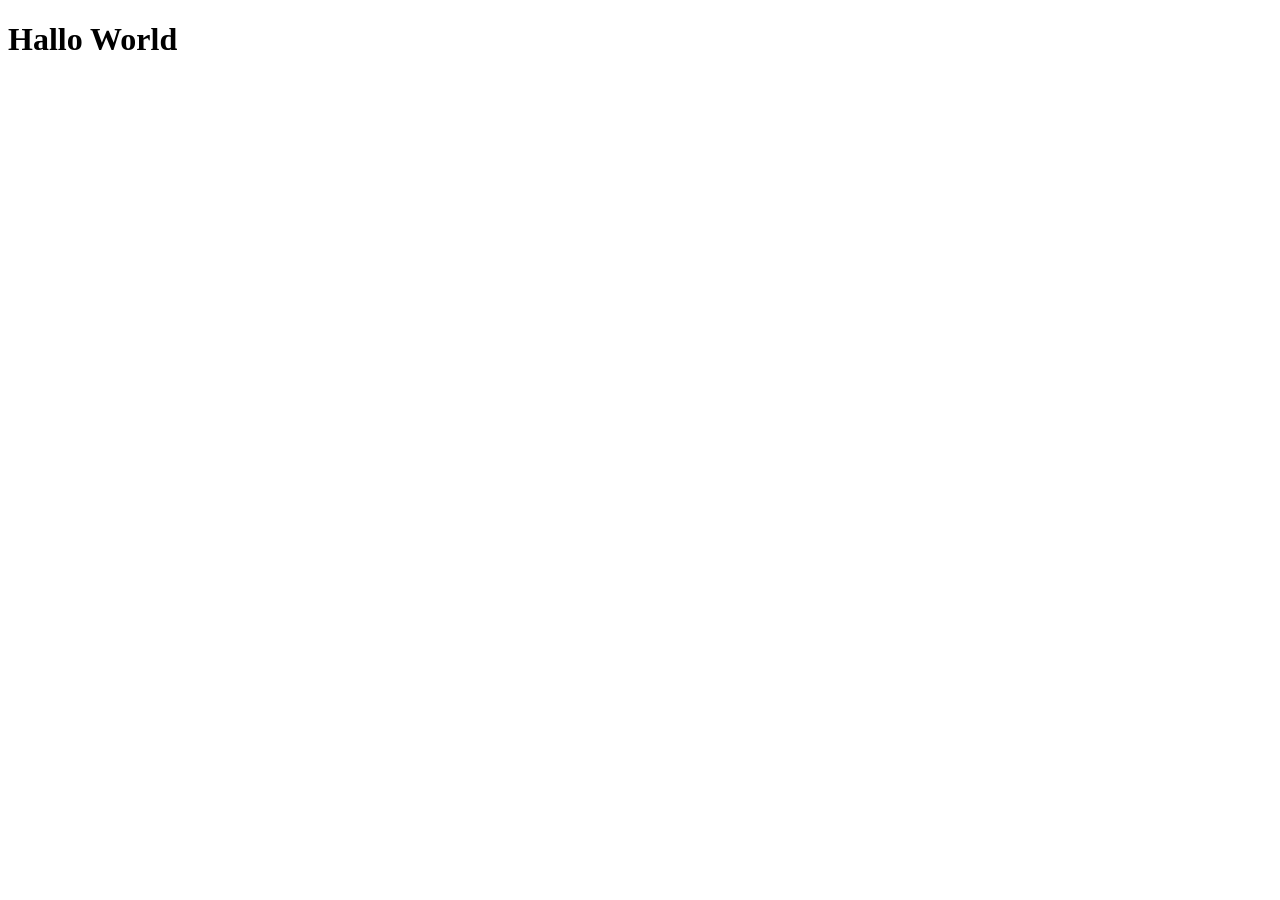
==== index.html @ 41b2a624 "Created initial folder structure" ====
<!DOCTYPE html>
<html lang="en">
<head>
    <meta charset="UTF-8">
    <meta http-equiv="X-UA-Compatible" content="IE=edge">
    <meta name="viewport" content="width=device-width, initial-scale=1.0">
    <link rel="stylesheet" href="/src/style.css"/>

    <title>Document</title>
</head>
<body>
    <h1>Hallo World</h1>
</body>
</html>
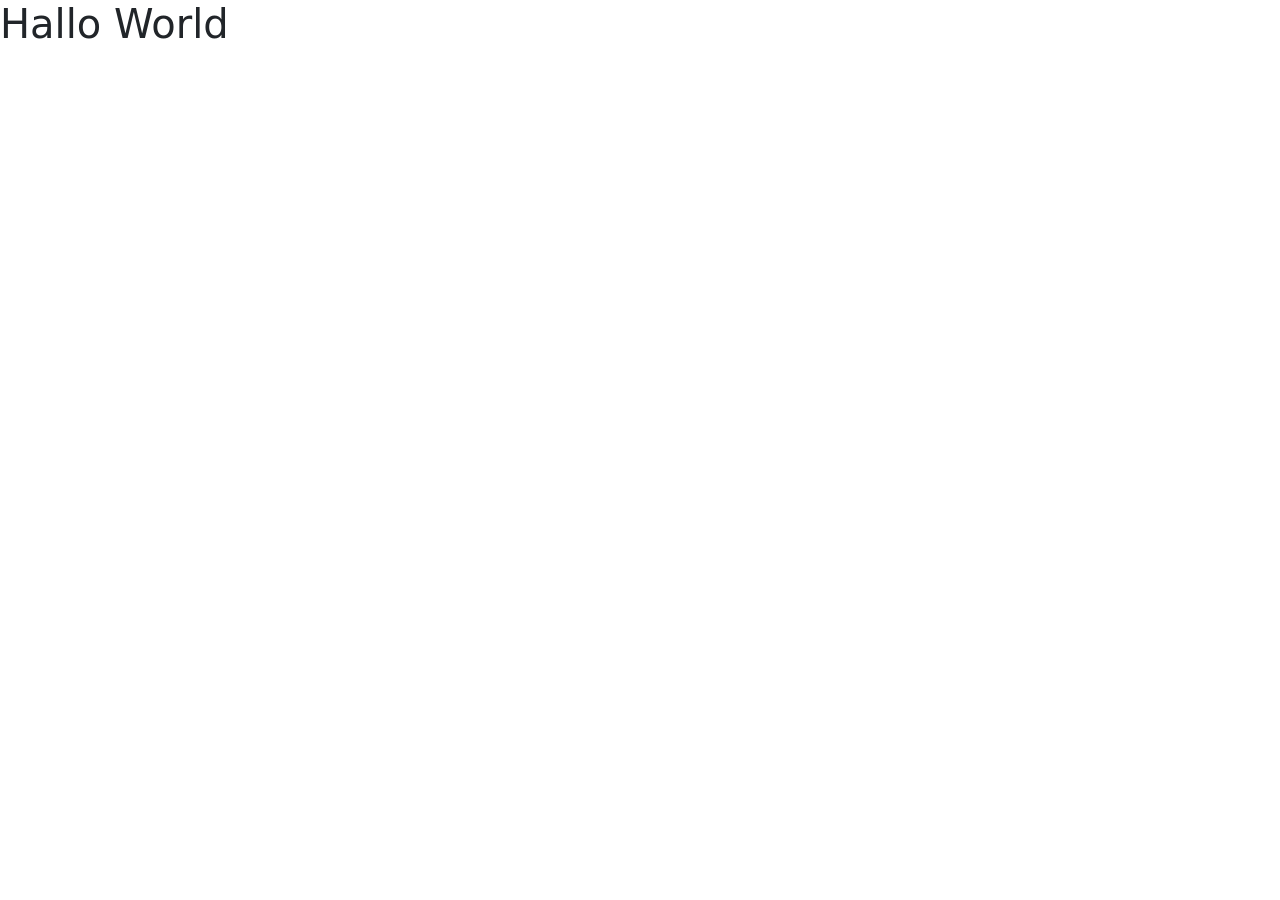
==== commit 66a675d1: "Added bootstrap css and js" ====
--- a/index.html
+++ b/index.html
@@ -5,10 +5,11 @@
     <meta http-equiv="X-UA-Compatible" content="IE=edge">
     <meta name="viewport" content="width=device-width, initial-scale=1.0">
     <link rel="stylesheet" href="/src/style.css"/>
-
+<link href="https://cdn.jsdelivr.net/npm/bootstrap@5.1.3/dist/css/bootstrap.min.css" rel="stylesheet" integrity="sha384-1BmE4kWBq78iYhFldvKuhfTAU6auU8tT94WrHftjDbrCEXSU1oBoqyl2QvZ6jIW3" crossorigin="anonymous">
     <title>Document</title>
 </head>
 <body>
     <h1>Hallo World</h1>
+    <script src="https://cdn.jsdelivr.net/npm/bootstrap@5.1.3/dist/js/bootstrap.bundle.min.js" integrity="sha384-ka7Sk0Gln4gmtz2MlQnikT1wXgYsOg+OMhuP+IlRH9sENBO0LRn5q+8nbTov4+1p" crossorigin="anonymous"></script>
 </body>
 </html>
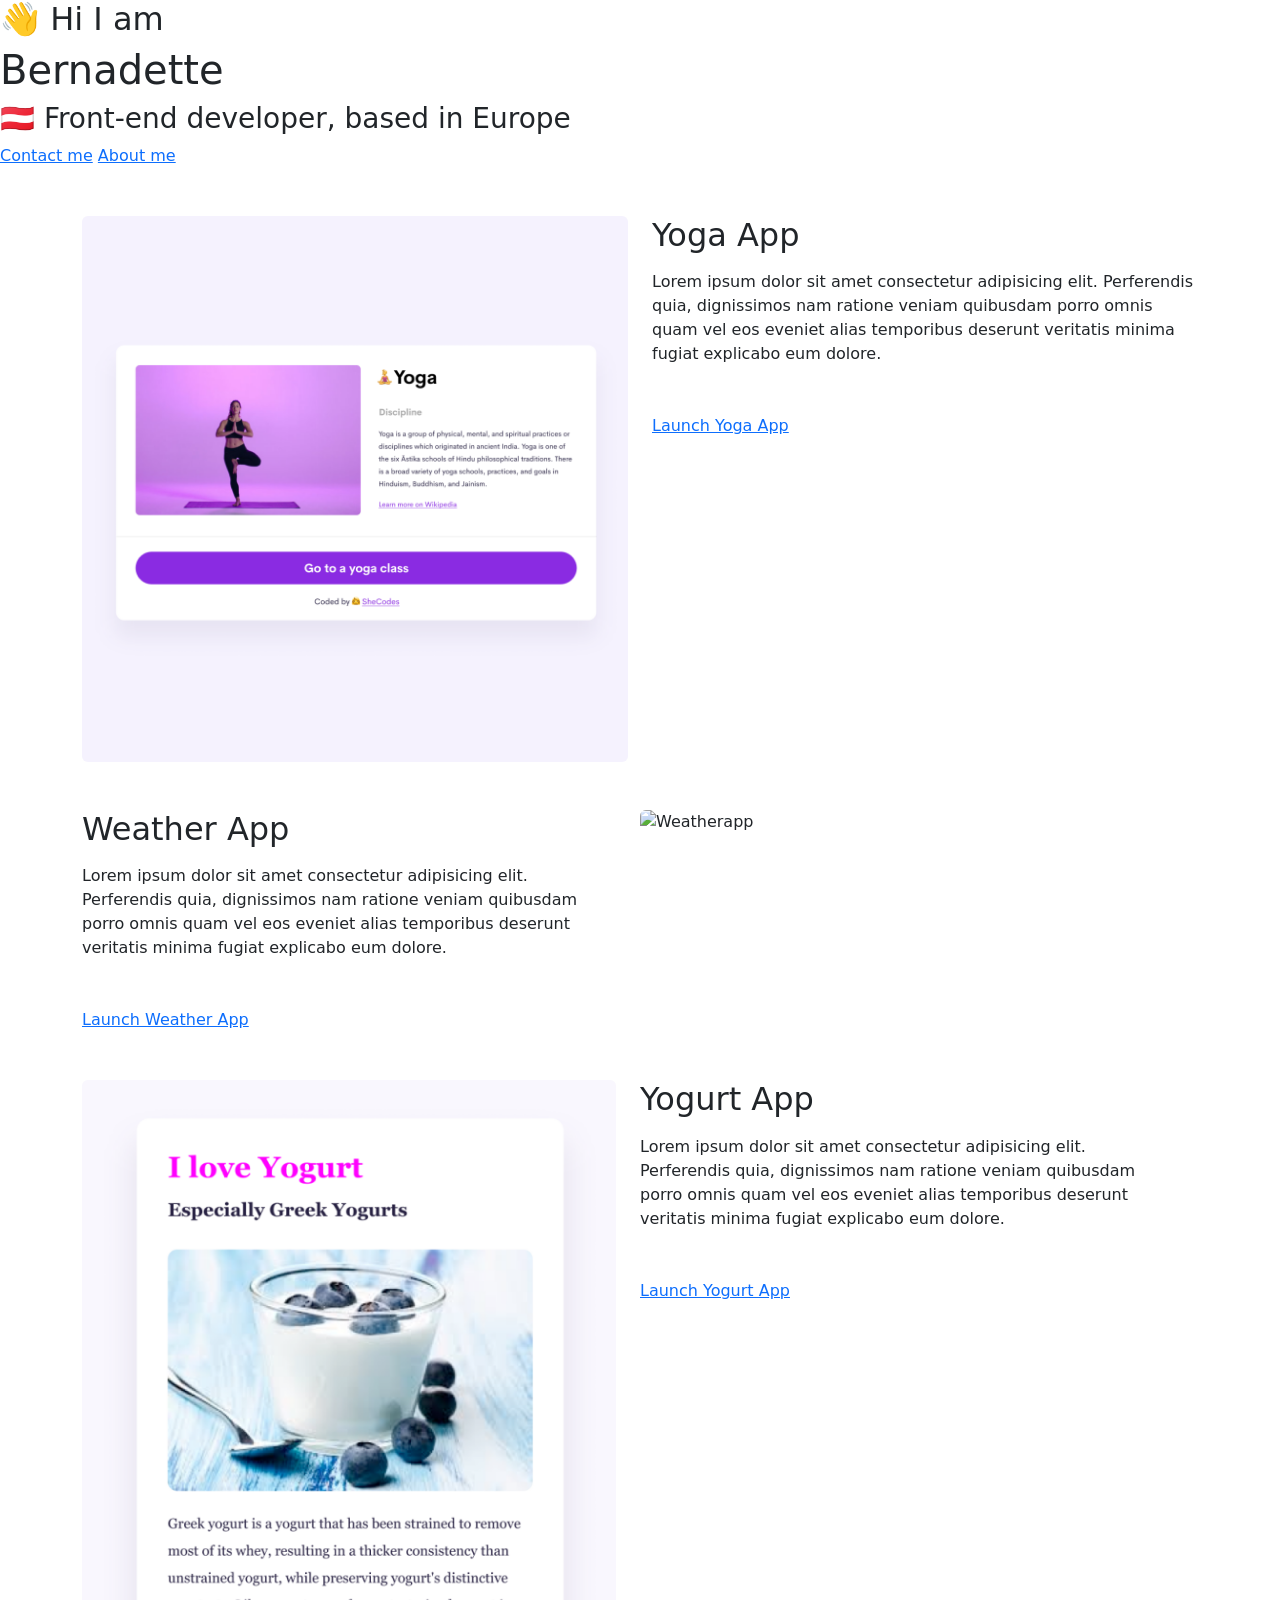
==== commit 4b564078: "Added html structure" ====
--- a/index.html
+++ b/index.html
@@ -9,7 +9,57 @@
     <title>Document</title>
 </head>
 <body>
-    <h1>Hallo World</h1>
+<h2 class="hello">👋 Hi I am</h2>
+    <h1>Bernadette</h1>
+    <h3>🇦🇹 Front-end developer, based in Europe</h3>
+    <div class="navigation-links mb-5">
+      <a href="about.html#contact" class="contact-link">Contact me</a>
+      <a href="about.html" class="about-link">About me</a>
+    </div>
+    <div class="container">
+      <div class="row">
+        <div class="col-sm-6">
+          <img
+            src="images/yoga.png"
+            class="img-fluid rounded"
+          />
+        </div>
+     <div class="col-sm-6">
+       <h2 class="text-start mb-3">Yoga App</h2>
+       <p class="text-start" >Lorem ipsum dolor sit amet consectetur adipisicing elit. Perferendis quia, dignissimos nam ratione veniam quibusdam porro omnis quam vel eos eveniet alias temporibus deserunt veritatis minima fugiat explicabo eum dolore.</p>
+       <div class="mt-5">
+          <a href="#" class="primary-link float-start ">Launch Yoga App</a>
+        </div>
+</div>
+<div class="row mt-5">
+  <div class="col-sm-6"><h2 class="text-start mb-3">Weather App</h2>
+  <p class="text-start">Lorem ipsum dolor sit amet consectetur adipisicing elit. Perferendis quia, dignissimos nam ratione veniam quibusdam porro omnis quam vel eos eveniet alias temporibus deserunt veritatis minima fugiat explicabo eum dolore.</p>
+  <div class="mt-5">
+    <a href="#" class="primary-link float-start">Launch Weather App</a>
+  </div>
+
+</div>
+  <div class="col-sm-6"><img src="images/weather.png" alt="Weatherapp" class="img-fluid rounded"/></div>
+</div>
+
+<div class="row mt-5">
+
+
+
+  
+  <div class="col-sm-6">
+    <img src="images/yogurt.png" alt="Yogurt" class="img-fluid rounded"/>
+  </div>
+  <div class="col-sm-6"><h2 class="text-start mb-3">Yogurt App</h2>
+    <p class="text-start">Lorem ipsum dolor sit amet consectetur adipisicing elit. Perferendis quia, dignissimos nam ratione veniam quibusdam porro omnis quam vel eos eveniet alias temporibus deserunt veritatis minima fugiat explicabo eum dolore.</p>
+    <div class="mt-5">
+      <a href="#" class="primary-link float-start">Launch Yogurt App</a>
+    </div>
+  </div>
+</div>
+
+      </div>
+  
     <script src="https://cdn.jsdelivr.net/npm/bootstrap@5.1.3/dist/js/bootstrap.bundle.min.js" integrity="sha384-ka7Sk0Gln4gmtz2MlQnikT1wXgYsOg+OMhuP+IlRH9sENBO0LRn5q+8nbTov4+1p" crossorigin="anonymous"></script>
 </body>
 </html>
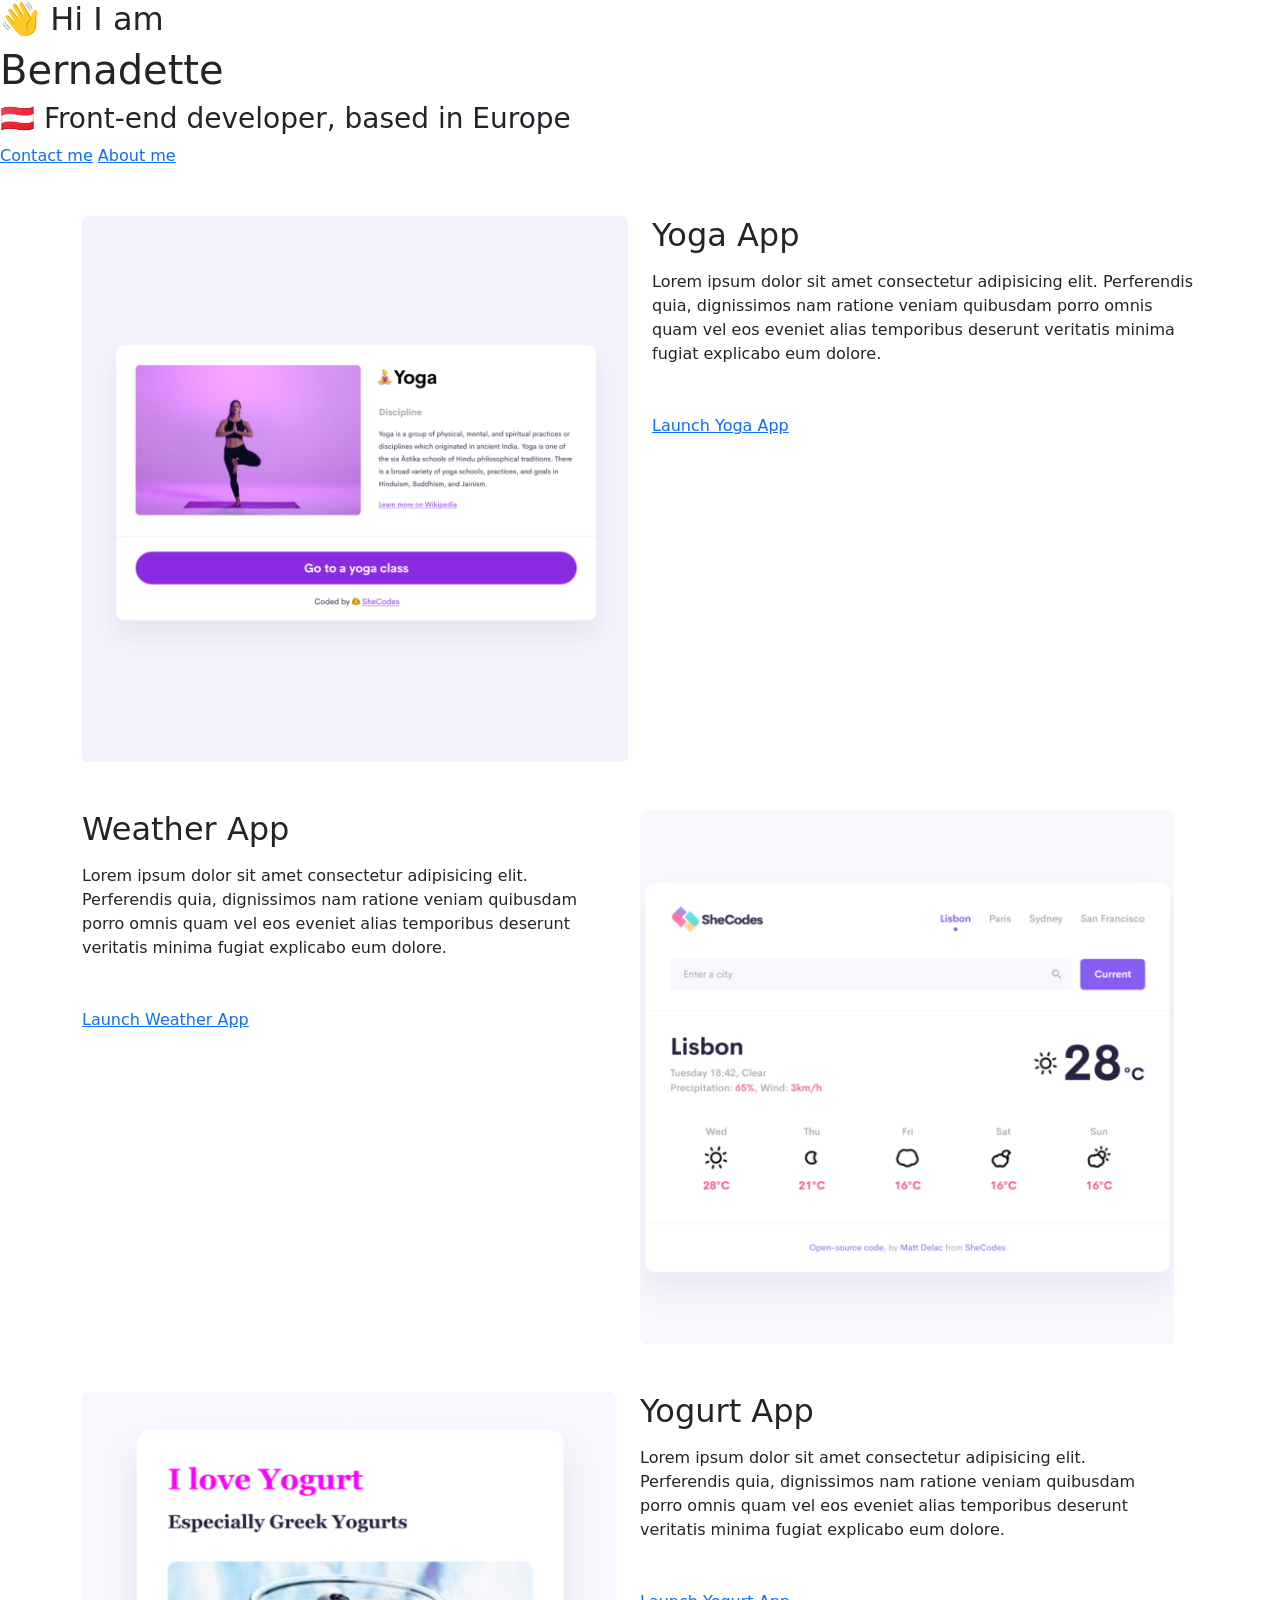
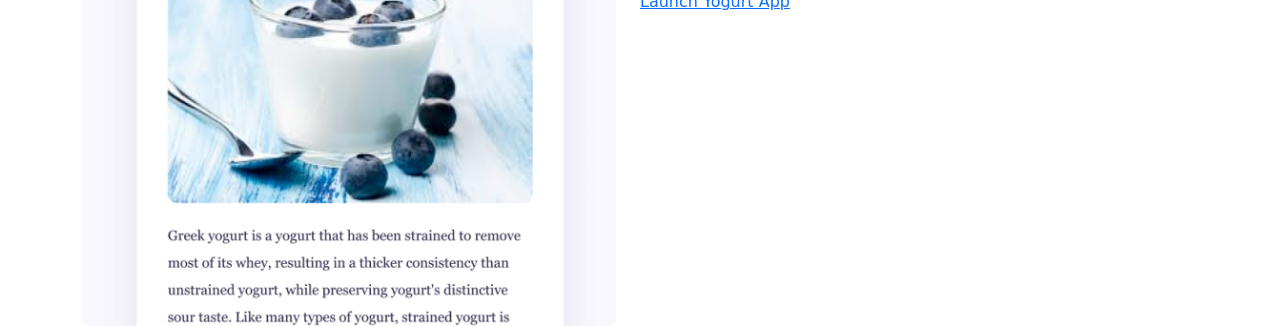
==== commit ec4ef77b: "Added html structure on about page" ====
--- a/index.html
+++ b/index.html
@@ -13,14 +13,14 @@
     <h1>Bernadette</h1>
     <h3>🇦🇹 Front-end developer, based in Europe</h3>
     <div class="navigation-links mb-5">
-      <a href="about.html#contact" class="contact-link">Contact me</a>
-      <a href="about.html" class="about-link">About me</a>
+      <a href="/about.html#contact" class="contact-link">Contact me</a>
+      <a href="/about.html" class="about-link">About me</a>
     </div>
     <div class="container">
       <div class="row">
         <div class="col-sm-6">
           <img
-            src="images/yoga.png"
+            src="/images/yoga.png"
             class="img-fluid rounded"
           />
         </div>
@@ -39,7 +39,7 @@
   </div>
 
 </div>
-  <div class="col-sm-6"><img src="images/weather.png" alt="Weatherapp" class="img-fluid rounded"/></div>
+  <div class="col-sm-6"><img src="/images/weatherapp.png" alt="Weatherapp" class="img-fluid rounded"/></div>
 </div>
 
 <div class="row mt-5">
@@ -48,7 +48,7 @@
 
   
   <div class="col-sm-6">
-    <img src="images/yogurt.png" alt="Yogurt" class="img-fluid rounded"/>
+    <img src="/images/yogurt.png" alt="Picture of a yogurt" class="img-fluid rounded"/>
   </div>
   <div class="col-sm-6"><h2 class="text-start mb-3">Yogurt App</h2>
     <p class="text-start">Lorem ipsum dolor sit amet consectetur adipisicing elit. Perferendis quia, dignissimos nam ratione veniam quibusdam porro omnis quam vel eos eveniet alias temporibus deserunt veritatis minima fugiat explicabo eum dolore.</p>
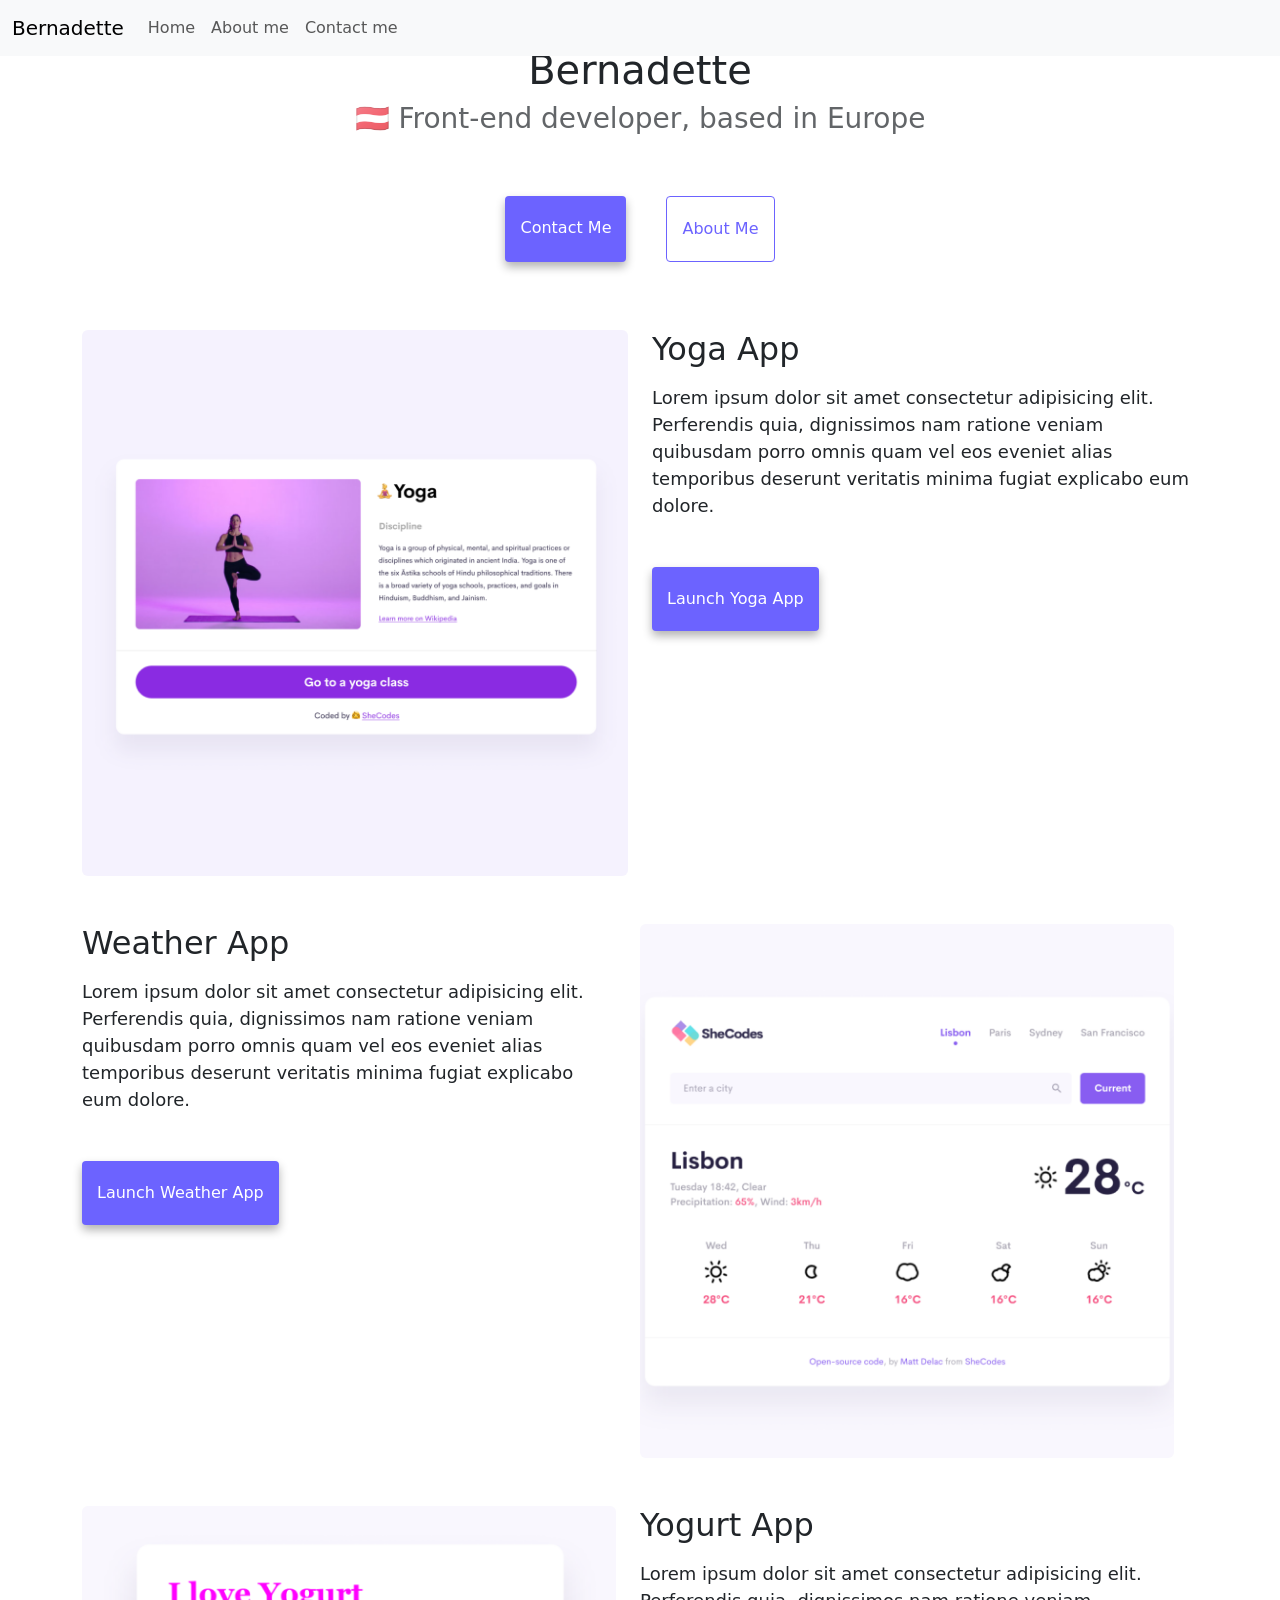
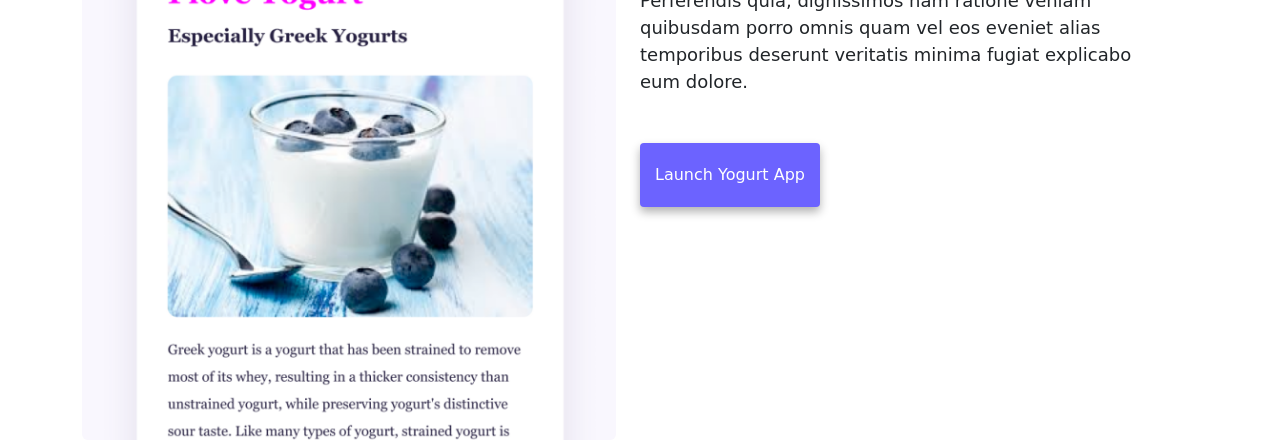
==== commit b2279031: "Added navigation" ====
--- a/index.html
+++ b/index.html
@@ -9,6 +9,38 @@
     <title>Document</title>
 </head>
 <body>
+      <nav
+      class="navbar navbar-expand-lg navbar-light bg-light fixed-top navigationbar"
+    >
+      <div class="container-fluid">
+        <a class="navbar-brand" href="/">Bernadette</a>
+        <button
+          class="navbar-toggler"
+          type="button"
+          data-bs-toggle="collapse"
+          data-bs-target="#navbarNav"
+          aria-controls="navbarNav"
+          aria-expanded="false"
+          aria-label="Toggle navigation"
+        >
+          <span class="navbar-toggler-icon"></span>
+        </button>
+        <div class="collapse navbar-collapse" id="navbarNav">
+          <ul class="navbar-nav">
+            <li class="nav-item">
+              <a class="nav-link" aria-current="page" href="/">Home</a>
+            </li>
+            <li class="nav-item">
+              <a class="nav-link" href="/about.html">About me</a>
+            </li>
+            <li class="nav-item">
+              <a class="nav-link" href="/about.html#contact">Contact me</a>
+            </li>
+          </ul>
+        </div>
+      </div>
+    </nav>
+
 <h2 class="hello">👋 Hi I am</h2>
     <h1>Bernadette</h1>
     <h3>🇦🇹 Front-end developer, based in Europe</h3>
--- a/src/style.css
+++ b/src/style.css
@@ -0,0 +1,103 @@
+:root {
+  --primary-color: #6c63ff;
+  --secondary-color: #f5f2fe;
+  --box-shadow: 0 5px 10px rgba(0, 0, 0, 0.3);
+}
+
+body{
+  margin-top: 100px;
+}
+
+h1,
+h2,
+h3 {
+  text-align: center;
+  margin: 0;
+}
+
+h1 {
+  font-size: 96px;
+}
+
+h2 {
+  font-size: 48px;
+}
+
+h3 {
+  font-size: 24px;
+  opacity: 0.7;
+}
+
+p {
+ 
+  border-radius: 4px;
+  font-size: 18px;
+  line-height: 1.5;
+  text-align: center;
+}
+
+.navigation-links {
+  display: flex;
+  margin-top: 40px;
+  justify-content: center;
+}
+
+.navigation-links a {
+  margin: 20px;
+  border-radius: 4px;
+  padding: 20px 15px;
+  text-decoration: none;
+  text-transform: capitalize;
+}
+
+.contact-link {
+  background: var(--primary-color);
+  box-shadow: var(--box-shadow);
+  color: white;
+}
+
+.about-link {
+  color: var(--primary-color);
+  border: 1px solid var(--primary-color);
+}
+
+.homepage-link {
+  color: var(--primary-color);
+  text-align: center;
+  display: block;
+}
+
+.about-paragraphs {
+  display: flex;
+  margin: 30px 0;
+}
+
+.about-paragraphs p {
+  margin: 10px;
+}
+
+.email-link {
+  display: flex;
+  justify-content: center;
+  color: var(--primary-color);
+  font-size: 28px;
+  text-decoration: none;
+}
+
+.email-link:hover {
+  text-decoration: underline;
+}
+.navigationbar{
+  padding-left: 80px;!important;
+
+}
+
+.primary-link{
+  border-radius:4px;
+  padding: 20px 15px;
+  text-decoration: none;
+  text-transform:capitalize;
+  background: var(--primary-color);
+  box-shadow: var(--box-shadow);
+  color: white;
+}
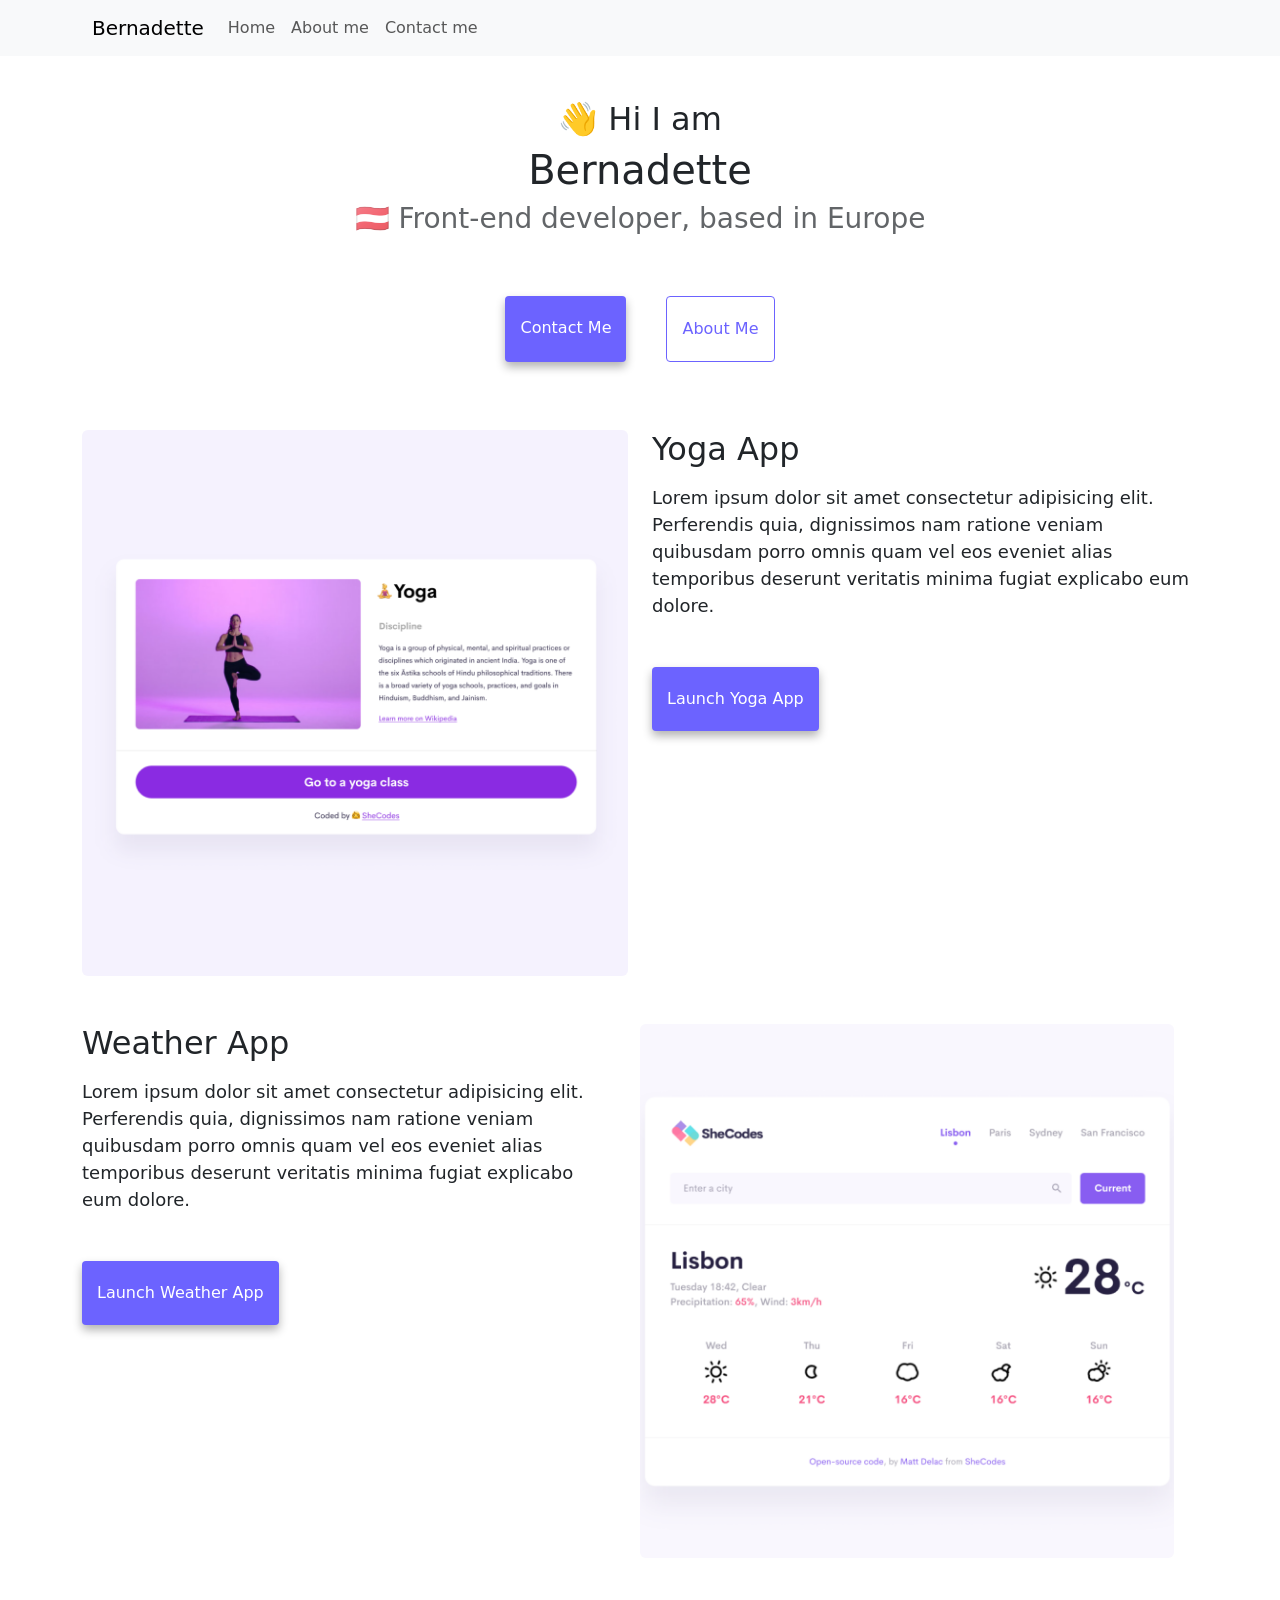
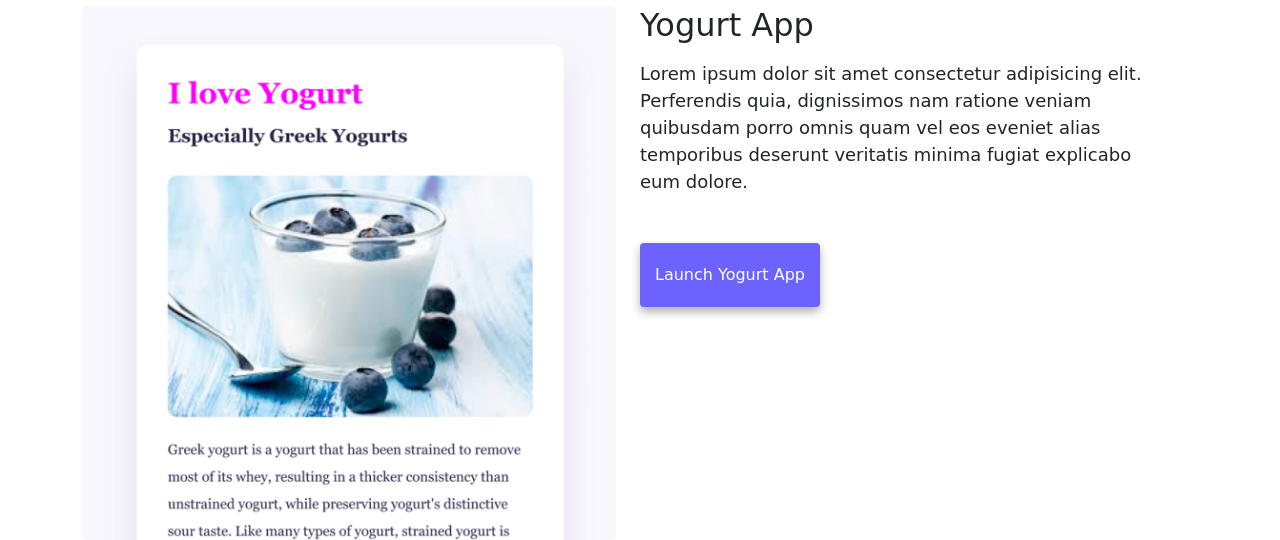
==== commit 11322612: "Added class for media query" ====
--- a/index.html
+++ b/index.html
@@ -53,7 +53,7 @@
         <div class="col-sm-6">
           <img
             src="/images/yoga.png"
-            class="img-fluid rounded"
+            class="img-fluid rounded responsive_picture"
           />
         </div>
      <div class="col-sm-6">
@@ -71,7 +71,7 @@
   </div>
 
 </div>
-  <div class="col-sm-6"><img src="/images/weatherapp.png" alt="Weatherapp" class="img-fluid rounded"/></div>
+  <div class="col-sm-6"><img src="/images/weatherapp.png" alt="Weatherapp" class="img-fluid rounded responsive_picture"/></div>
 </div>
 
 <div class="row mt-5">
@@ -80,7 +80,7 @@
 
   
   <div class="col-sm-6">
-    <img src="/images/yogurt.png" alt="Picture of a yogurt" class="img-fluid rounded"/>
+    <img src="/images/yogurt.png" alt="Picture of a yogurt" class="img-fluid rounded responsive_picture"/>
   </div>
   <div class="col-sm-6"><h2 class="text-start mb-3">Yogurt App</h2>
     <p class="text-start">Lorem ipsum dolor sit amet consectetur adipisicing elit. Perferendis quia, dignissimos nam ratione veniam quibusdam porro omnis quam vel eos eveniet alias temporibus deserunt veritatis minima fugiat explicabo eum dolore.</p>
--- a/src/style.css
+++ b/src/style.css
@@ -88,8 +88,7 @@
   text-decoration: underline;
 }
 .navigationbar{
-  padding-left: 80px;!important;
-
+  padding-left: 80px!important;
 }
 
 .primary-link{
@@ -100,4 +99,13 @@
   background: var(--primary-color);
   box-shadow: var(--box-shadow);
   color: white;
+}
+.hello{
+    margin-top: 100px;
+}
+@media screen and (max-width: 576px){
+    .responsive_picture{
+        display: none;
+    }
+
 }
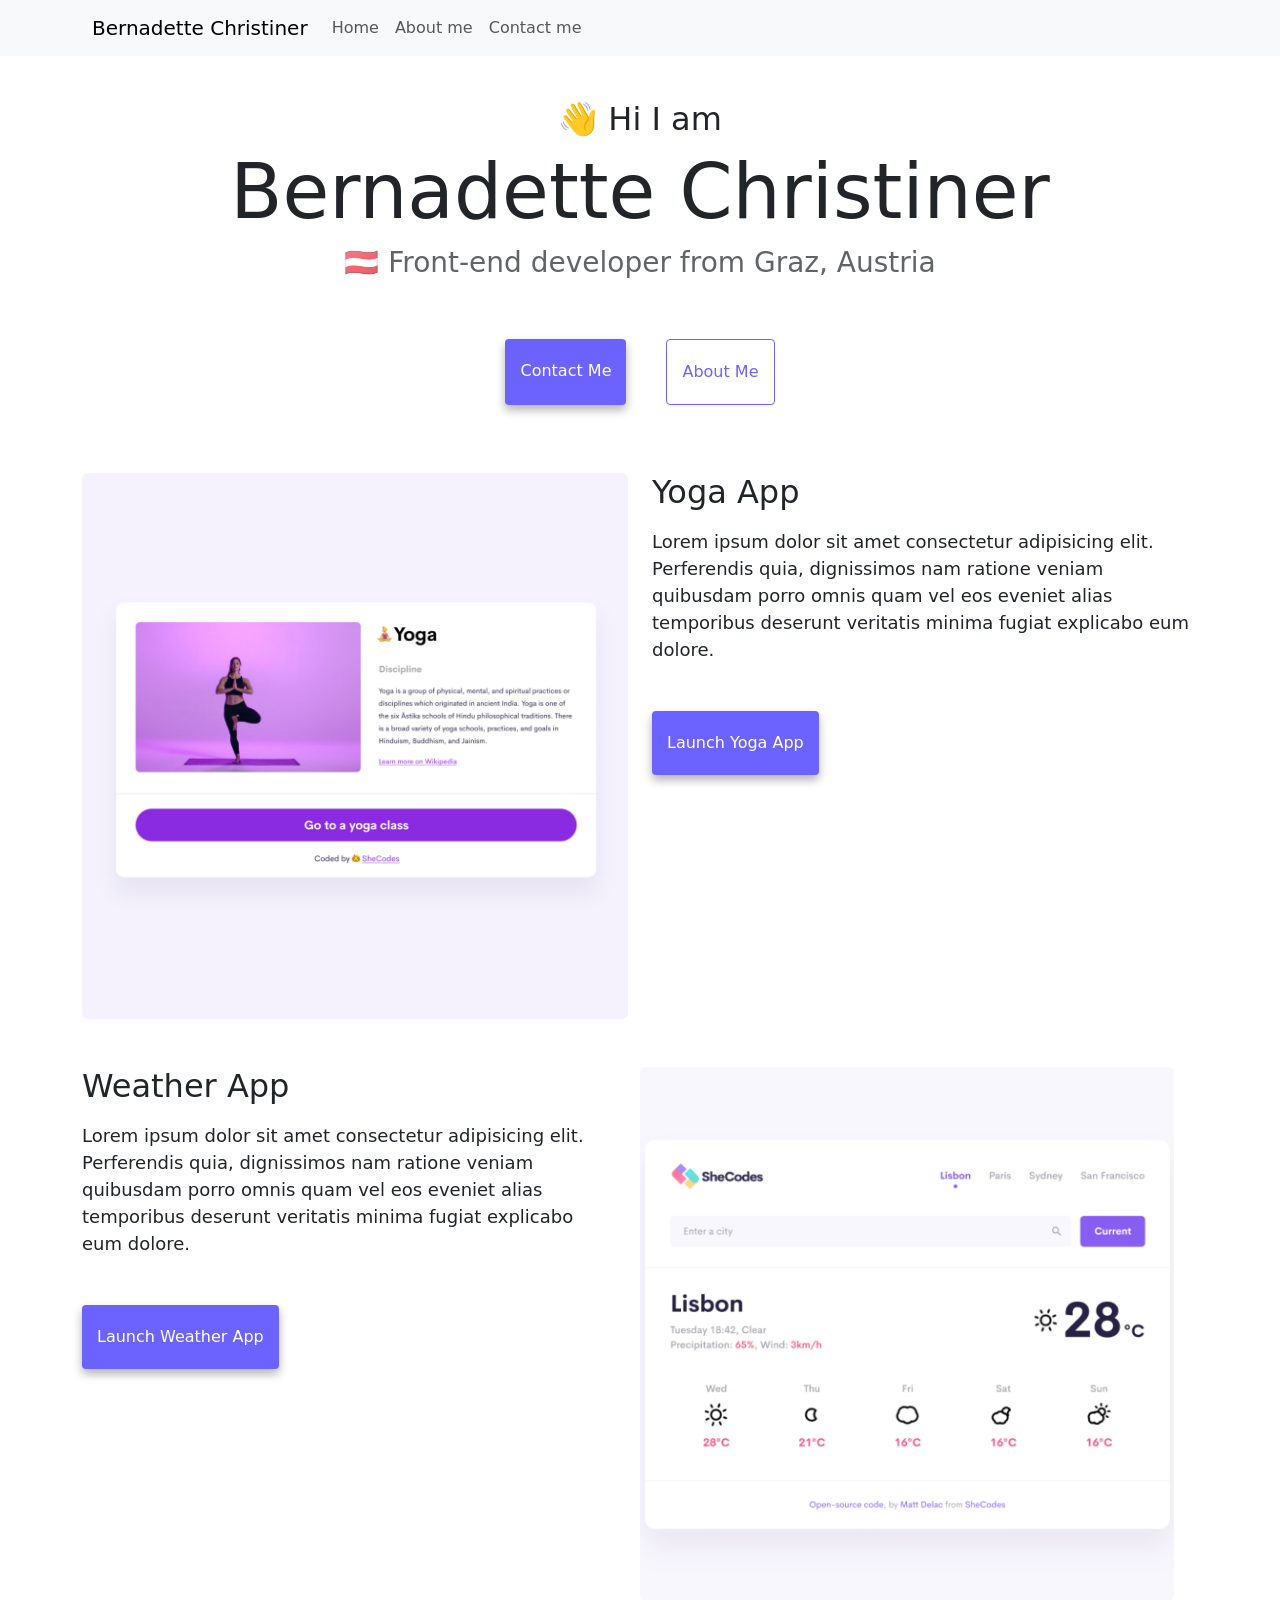
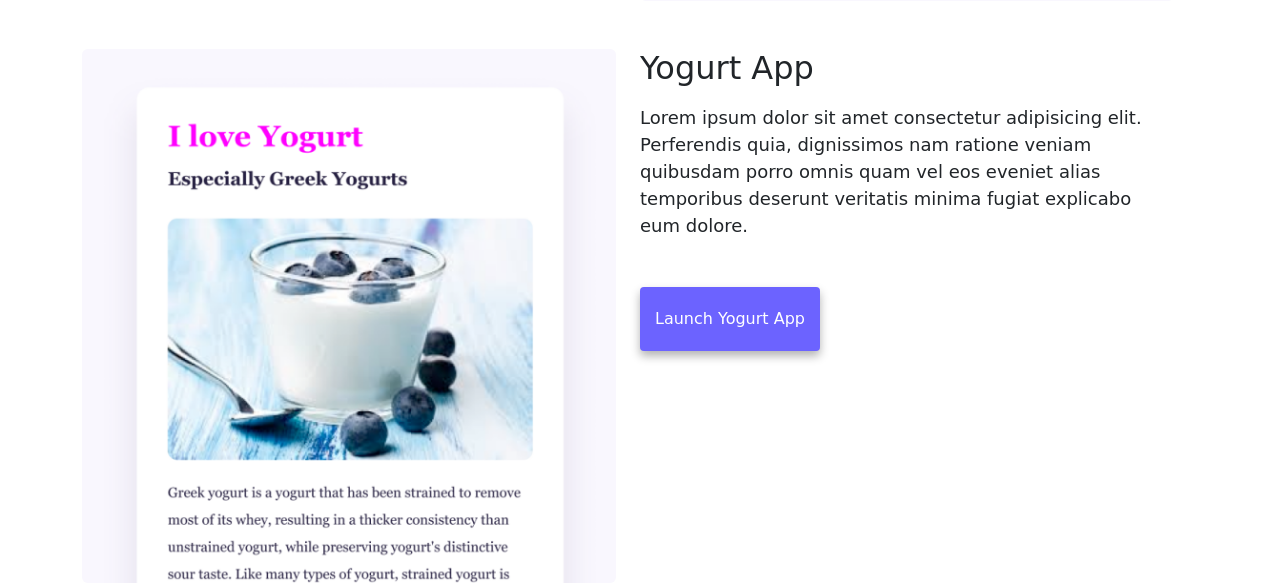
==== commit 46de7e0c: "Made it SEO friendly" ====
--- a/index.html
+++ b/index.html
@@ -4,16 +4,18 @@
     <meta charset="UTF-8">
     <meta http-equiv="X-UA-Compatible" content="IE=edge">
     <meta name="viewport" content="width=device-width, initial-scale=1.0">
-    <link rel="stylesheet" href="/src/style.css"/>
+    <meta name="description" content="I am a Front-end Developer from Austria. I learned coding with SheCodes, which provides coding workshops for women. I started learning coding because I wanted to create new perspectives for myself. On this page you will find all of my projects I have worked on so far. ">
+    <link rel="stylesheet" href="/src/style.css" />
 <link href="https://cdn.jsdelivr.net/npm/bootstrap@5.1.3/dist/css/bootstrap.min.css" rel="stylesheet" integrity="sha384-1BmE4kWBq78iYhFldvKuhfTAU6auU8tT94WrHftjDbrCEXSU1oBoqyl2QvZ6jIW3" crossorigin="anonymous">
-    <title>Document</title>
+    <title>Bernadette Ch. - Front-end developer</title>
 </head>
 <body>
-      <nav
+    
+  <nav
       class="navbar navbar-expand-lg navbar-light bg-light fixed-top navigationbar"
     >
       <div class="container-fluid">
-        <a class="navbar-brand" href="/">Bernadette</a>
+        <a class="navbar-brand navigation_name" href="/"> Bernadette Christiner</a>
         <button
           class="navbar-toggler"
           type="button"
@@ -41,37 +43,38 @@
       </div>
     </nav>
 
-<h2 class="hello">👋 Hi I am</h2>
-    <h1>Bernadette</h1>
-    <h3>🇦🇹 Front-end developer, based in Europe</h3>
+<h2 class="introduction">👋 Hi I am</h2>
+<h1>Bernadette Christiner</h1>
+
+<h3>🇦🇹 Front-end developer from Graz, Austria</h3>
     <div class="navigation-links mb-5">
-      <a href="/about.html#contact" class="contact-link">Contact me</a>
-      <a href="/about.html" class="about-link">About me</a>
+      <a href="/about.html#contact" class="contact-link" title="contact me with email">Contact me</a>
+      <a href="/about.html" class="about-link" title="get to know me">About me</a>
     </div>
     <div class="container">
       <div class="row">
         <div class="col-sm-6">
           <img
             src="/images/yoga.png"
-            class="img-fluid rounded responsive_picture"
+            class="img-fluid rounded responsive_picture" alt="picture about yoga project" title="yoga-project"
           />
         </div>
      <div class="col-sm-6">
        <h2 class="text-start mb-3">Yoga App</h2>
        <p class="text-start" >Lorem ipsum dolor sit amet consectetur adipisicing elit. Perferendis quia, dignissimos nam ratione veniam quibusdam porro omnis quam vel eos eveniet alias temporibus deserunt veritatis minima fugiat explicabo eum dolore.</p>
        <div class="mt-5">
-          <a href="#" class="primary-link float-start ">Launch Yoga App</a>
+          <a href="#" class="primary-link float-start " title="show yoga project">Launch Yoga App</a>
         </div>
 </div>
 <div class="row mt-5">
   <div class="col-sm-6"><h2 class="text-start mb-3">Weather App</h2>
   <p class="text-start">Lorem ipsum dolor sit amet consectetur adipisicing elit. Perferendis quia, dignissimos nam ratione veniam quibusdam porro omnis quam vel eos eveniet alias temporibus deserunt veritatis minima fugiat explicabo eum dolore.</p>
   <div class="mt-5">
-    <a href="#" class="primary-link float-start">Launch Weather App</a>
+    <a href="#" class="primary-link float-start" title="show weather app project">Launch Weather App</a>
   </div>
 
 </div>
-  <div class="col-sm-6"><img src="/images/weatherapp.png" alt="Weatherapp" class="img-fluid rounded responsive_picture"/></div>
+  <div class="col-sm-6"><img src="/images/weatherapp.png" alt="picture of weather app" class="img-fluid rounded responsive_picture" title="weather app-project"/></div>
 </div>
 
 <div class="row mt-5">
@@ -80,18 +83,22 @@
 
   
   <div class="col-sm-6">
-    <img src="/images/yogurt.png" alt="Picture of a yogurt" class="img-fluid rounded responsive_picture"/>
+    <img src="/images/yogurt.png" alt="Picture of yogurt project" class="img-fluid rounded responsive_picture" title="yogurt-project"/>
   </div>
   <div class="col-sm-6"><h2 class="text-start mb-3">Yogurt App</h2>
     <p class="text-start">Lorem ipsum dolor sit amet consectetur adipisicing elit. Perferendis quia, dignissimos nam ratione veniam quibusdam porro omnis quam vel eos eveniet alias temporibus deserunt veritatis minima fugiat explicabo eum dolore.</p>
     <div class="mt-5">
-      <a href="#" class="primary-link float-start">Launch Yogurt App</a>
+      <a href="#" class="primary-link float-start" title="show yogurt app project">Launch Yogurt App</a>
     </div>
   </div>
 </div>
 
       </div>
-  
+
+
+
+
+
     <script src="https://cdn.jsdelivr.net/npm/bootstrap@5.1.3/dist/js/bootstrap.bundle.min.js" integrity="sha384-ka7Sk0Gln4gmtz2MlQnikT1wXgYsOg+OMhuP+IlRH9sENBO0LRn5q+8nbTov4+1p" crossorigin="anonymous"></script>
 </body>
 </html>
--- a/src/style.css
+++ b/src/style.css
@@ -4,7 +4,7 @@
   --box-shadow: 0 5px 10px rgba(0, 0, 0, 0.3);
 }
 
-body{
+body {
   margin-top: 100px;
 }
 
@@ -16,7 +16,7 @@
 }
 
 h1 {
-  font-size: 96px;
+  font-size: 76px !important;
 }
 
 h2 {
@@ -29,7 +29,6 @@
 }
 
 p {
- 
   border-radius: 4px;
   font-size: 18px;
   line-height: 1.5;
@@ -87,25 +86,48 @@
 .email-link:hover {
   text-decoration: underline;
 }
-.navigationbar{
-  padding-left: 80px!important;
+.navigationbar {
+  padding-left: 80px !important;
 }
 
-.primary-link{
-  border-radius:4px;
+.primary-link {
+  border-radius: 4px;
   padding: 20px 15px;
   text-decoration: none;
-  text-transform:capitalize;
+  text-transform: capitalize;
   background: var(--primary-color);
   box-shadow: var(--box-shadow);
   color: white;
 }
-.hello{
-    margin-top: 100px;
+.headline {
+  margin-top: 100px;
 }
-@media screen and (max-width: 576px){
-    .responsive_picture{
-        display: none;
-    }
+.introduction {
+  margin-top: 100px;
+}
 
-}+@media screen and (max-width: 576px) {
+  .responsive_picture {
+    display: none;
+  }
+  .email-link {
+    font-size: 15px;
+  }
+.background{
+    margin-top: 10px;
+}
+.navigation_name{
+  font-size: 15px!important;
+}
+  h1 {
+    font-size: 40px !important;
+  }
+
+  img {
+    margin-bottom: 5px;
+  }
+
+  h2 {
+    font-size: 30px;
+  }
+}
